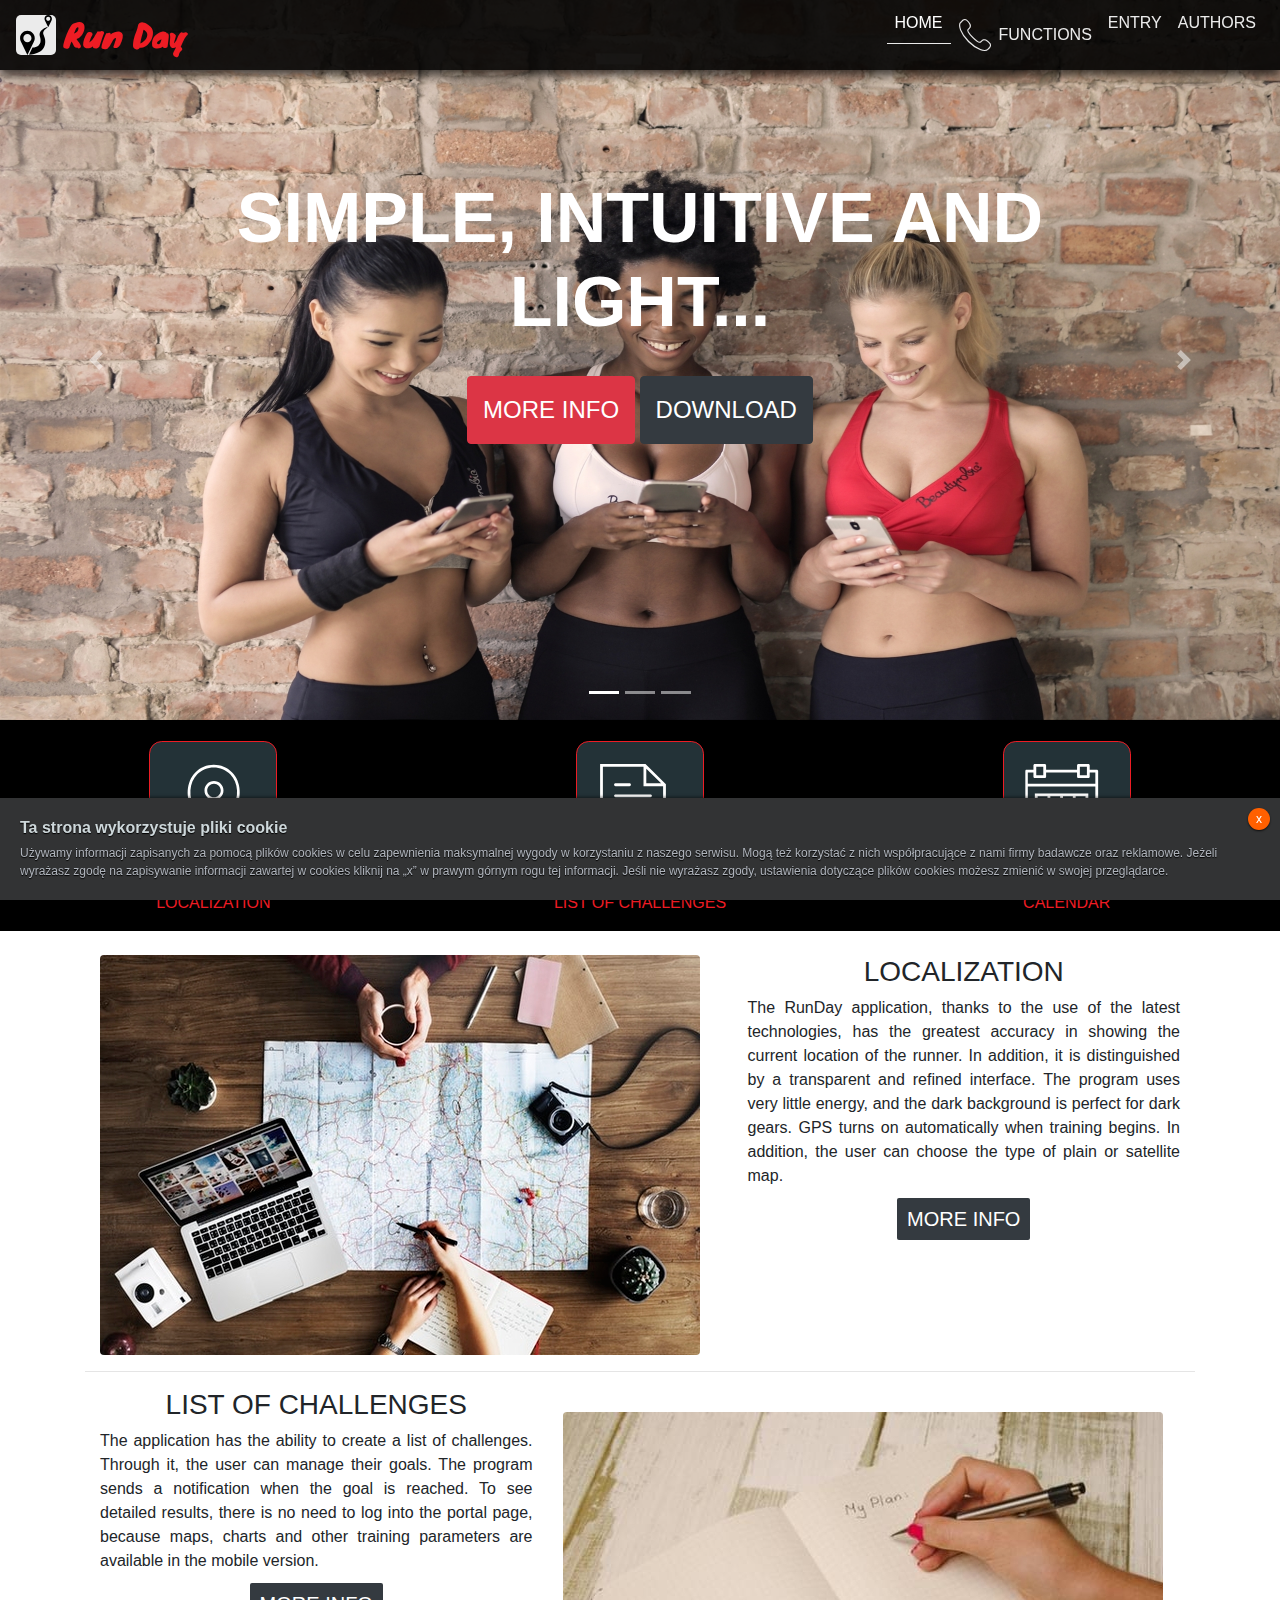
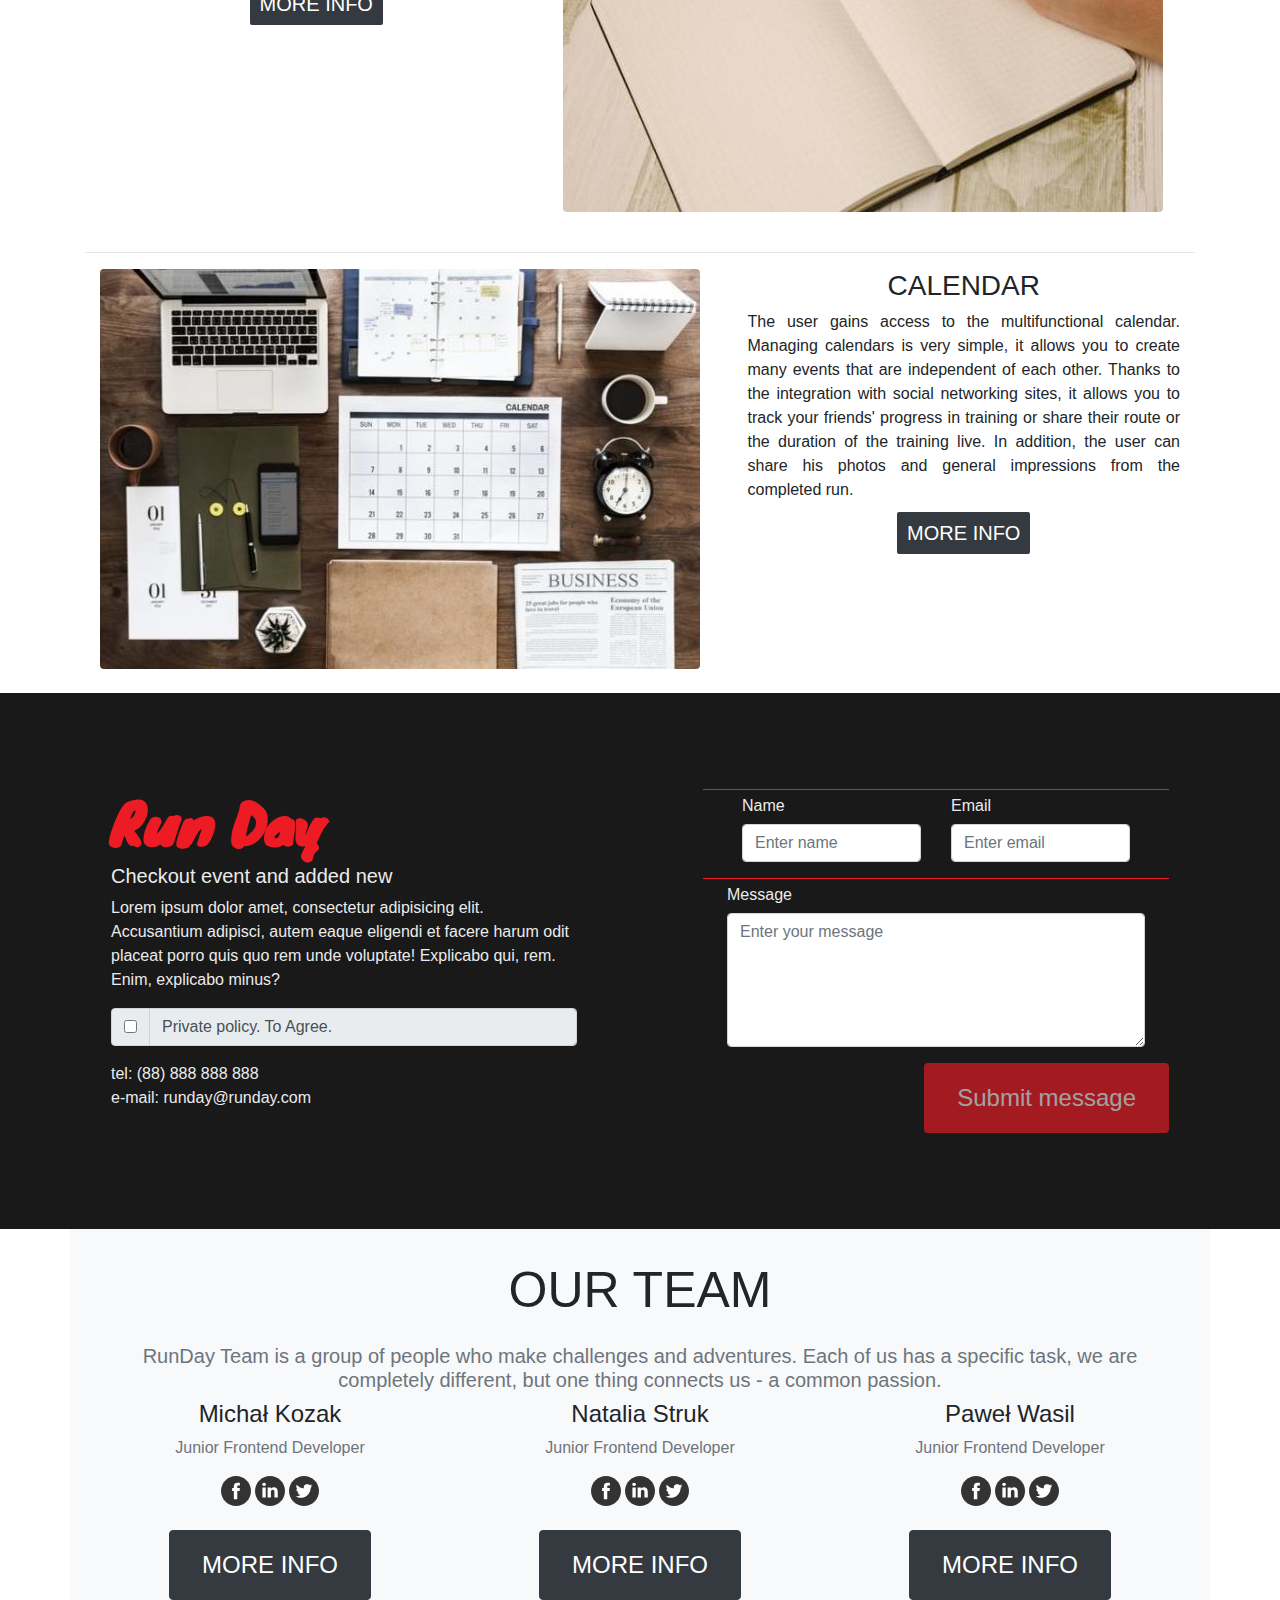
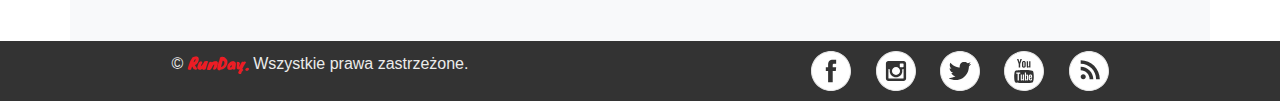
==== index.html @ 602203f5 "fix features link" ====
<!DOCTYPE html>
<html lang="en">
<head>
    <meta charset="UTF-8">
    <title>RUN RUN RUN</title>
    <meta name="description" content="about running">
    <meta name="keywords" content="running run runner">
    <meta name="viewport" content="width=device-width, initial-scale=1.0">
    <!-- STYLE -->
    <link rel="stylesheet" href="style/bootstrap/bootstrap.min.css">
    <link rel="stylesheet" type="text/css" href="style/main.css">
    <link rel="stylesheet" type="text/css" href="style/features-info.css">
    <link rel="stylesheet" type="text/css" href="style/hero_section.css">
    <link rel="stylesheet" type="text/css" href="style/authors.css">
    <link rel="stylesheet" type="text/css" href="style/navigation_top.css">
    <link rel="stylesheet" type="text/css" href="style/footer.css">
    <link rel="stylesheet" type="text/css" href="style/form_main.css">
    <link rel="stylesheet" type="text/css" href="style/product.css">
    <link rel="stylesheet" type="text/css" href="img/nav_ico/flaticon.css">
    <link rel="stylesheet" type="text/css" href="style/cookieStyle.css"/>
</head>
<body data-spy="scroll" data-target="#top-nav" data-offset="100">

<!--top navigation start - sticky navbar -->
<nav id="top-nav" class="navbar navbar-expand-lg fixed-top dark_them">
    <a class="navbar-brand dark_them_fon d-flex align-items-center home" href="#">
        <img class="logo-main" src="img/mountain-running-silhouette.svg">
        <span class="nav-h1 pl-2">Run Day</span>
    </a>
    <button class="navbar-toggler" type="button" data-toggle="collapse" data-target="#navbarNavDropdown"
            aria-controls="navbarNavDropdown" aria-expanded="false" aria-label="Toggle navigation">
        <span class="flaticon-artificial-intelligence nav-link"></span>
    </button>
    <div class="collapse navbar-collapse" id="navbarNavDropdown">
        <ul class="navbar-nav ml-auto nav-pills">
            <li class="nav-item">
                <a class="nav-link d-flex align-items-center home" href="#hero">
                    <i class="flaticon-construction"></i>
                    <span class="nav-link-home">HOME</span>
                </a>
            </li>
            <li class="nav-item">
                <a class="nav-link d-flex align-items-center functions" href="#features">
                    <i class="flaticon-technology"></i>
                    <span class="nav-link-name">FUNCTIONS</span></a>
            </li>
            <li class="nav-item">
                <a class="nav-link d-flex align-items-center nav-entry" href="#form-entry">
                    <i class="flaticon-mail"></i>
                    <span class="nav-link-entry">ENTRY</span></a>
            </li>
            <li class="nav-item">
                <a class="nav-link d-flex align-items-center authors" href="#authors">
                    <i class="flaticon-users"></i>
                    <span class="nav-link-authors">AUTHORS</span></a>
            </li>
        </ul>
    </div>

    <a class="go_top" href="#go-top" style="display: none;">Go top!</a>

</nav>


<!--top nvigation end -->

<div class="container-fluid">

    <main>


        <section id="hero">

            <div id="carouselExampleIndicators" class="carousel slide" data-ride="carousel">

                <ol class="carousel-indicators">
                    <li data-target="#carouselExampleIndicators" data-slide-to="0" class="active"></li>
                    <li data-target="#carouselExampleIndicators" data-slide-to="1"></li>
                    <li data-target="#carouselExampleIndicators" data-slide-to="2"></li>
                </ol>
                <div class="carousel-inner">

                    <div class="carousel-item active">

                        <img class="d-block w-100 hero" src="img/hero/active-activity-aerobic-905336__2_.jpg"
                             alt="First slide">

                        <div class="carousel-caption d-none d-md-block">
                            <h2 class="text-uppercase text-runday">Simple, intuitive and light...</h2>
                            <br>
                            <button type="button" class="btn btn-danger btn-runday-car">MORE INFO</button>
                            <button type="button" class="btn btn-dark btn-runday-car">DOWNLOAD</button>

                        </div>
                    </div>
                    <div class="carousel-item">
                        <img class="d-block w-100 hero" src="img/hero/woman_run.jpg" alt="First slide">
                        <div class="carousel-caption d-none d-md-block">
                            <h2 class="text-uppercase text-runday">Download applications...</h2>
                            <br>
                            <button type="button" class="btn btn-danger btn-runday-car">MORE INFO</button>
                            <button type="button" class="btn btn-dark btn-runday-car">DOWNLOAD</button>

                        </div>
                    </div>
                    <div class="carousel-item">
                        <img class="d-block w-100 hero" src="img/hero/running-runner-long-distance-fitness-40751.jpg"
                             alt="First slide">
                        <div class="carousel-caption d-none d-md-block">
                            <h2 class="text-uppercase text-runday">Start playing...</h2>
                            <br>
                            <button type="button" class="btn btn-danger btn-runday-car">MORE INFO</button>
                            <button type="button" class="btn btn-dark btn-runday-car">DOWNLOAD</button>

                        </div>
                    </div>
                </div>
                <a class="carousel-control-prev" href="#carouselExampleIndicators" role="button" data-slide="prev">
                    <span class="carousel-control-prev-icon" aria-hidden="true"></span>
                    <span class="sr-only">Previous</span>
                </a>
                <a class="carousel-control-next" href="#carouselExampleIndicators" role="button" data-slide="next">
                    <span class="carousel-control-next-icon" aria-hidden="true"></span>
                    <span class="sr-only">Next</span>
                </a>
            </div>
        </section>
        <!--header end-->
        <!--features and icons -->
        <div id="features-background">
            <section id="features">
                <div class="features-flex-container">
                    <a class="feature-link" href="#feature1">
                        <figure class="feature-figure">
                            <img src="./img/functions_iko/nav-icon.svg" alt="lokalizacja" class="feature-icon">
                            <figcaption class="icon-caption">Localization</figcaption>
                        </figure>
                    </a>
                    <a class="feature-link" href="#feature2">
                        <figure class="feature-figure">
                            <img src="./img/functions_iko/tick.svg" alt="wyzwania" class="feature-icon">
                            <figcaption class="icon-caption">List of challenges</figcaption>
                        </figure>
                    </a>
                    <a class="feature-link" href="#feature3">
                        <figure class="feature-figure">
                            <img src="./img/functions_iko/calendar.svg" alt="kalendarz" class="feature-icon">
                            <figcaption class="icon-caption">Calendar</figcaption>
                        </figure>
                    </a>
                </div>
            </section>
            <!--features end-->
            <!--first section start - product function -->
            <br>
            <div class="container">

                <!-- Project One -->

                <div id=id="feature1" class="row">
                    <div class="col-md-7">
                        <a href="#">
                            <img class="img-fluid rounded mb-3 mb-md-0" src="img/hero/pexels-photo-297755.jpg" alt="">
                        </a>
                    </div>
                    <div class="col-md-5 center-runday">
                        <h3>LOCALIZATION</h3>
                        <p class="text-justify">The RunDay application, thanks to the use of the latest technologies,
                            has the greatest accuracy in showing the current location of the runner. In addition, it is
                            distinguished by a transparent and refined interface. The program uses very little energy,
                            and the dark background is perfect for dark gears. GPS turns on automatically when training
                            begins. In addition, the user can choose the type of plain or satellite map.</p>
                        <a class="btn-dark btn-runday" href="#">MORE INFO</a>
                    </div>
                </div>

                <hr>

                <!-- Project Two -->

                    <div id="feature2" class="row reversed-responsive">
                        <div class="col-md-5 center-runday">
                            <h3>LIST OF CHALLENGES</h3>
                            <p class="text-justify">The application has the ability to create a list of challenges.
                                Through it, the user can manage their goals. The program sends a notification when the
                                goal is reached. To see detailed results, there is no need to log into the portal page,
                                because maps, charts and other training parameters are available in the mobile
                                version.</p>
                            <a class="btn-runday btn-dark" href="#">MORE INFO</a>
                        </div>
                        <br>
                        <div class="col-md-7">
                            <br>
                            <a href="#">
                                <img class="img-fluid rounded mb-3 mb-md-0" src="img/hero/pexels-photo-58457_new.jpg"
                                     alt="">
                            </a>
                            <br>
                        </div>
                        <br>
                    </div>
                    <br>
                    <hr>

                    <!-- Project Three -->
                    <div class="row" id="feature3">
                        <div class="col-md-7">
                            <a href="#">
                                <img class="img-fluid rounded mb-3 mb-md-0" src="img/hero/pexels-photo-908298_new.jpg"
                                     alt="">
                            </a>
                        </div>
                        <div class="col-md-5 center-runday">
                            <h3>CALENDAR</h3>
                            <p class="text-justify">The user gains access to the multifunctional calendar. Managing
                                calendars is very simple, it allows you to create many events that are independent of
                                each other. Thanks to the integration with social networking sites, it allows you to
                                track your friends' progress in training or share their route or the duration of the
                                training live. In addition, the user can share his photos and general impressions from
                                the completed run.</p>
                            <a class="btn-runday btn-dark" href="#">MORE INFO</a>
                        </div>
                    </div>

            </div>
            <br>

        </div>
        <!-- first section end-->
        <!-- post email info -->
        <section id="form-entry">
            <div class="row dark_them p-5">
                <div class="col-sm-12 col-lg-6">
                    <div class=" m-4 p-4">
                        <h4 class="h2 dark_them_fon">Run Day</h4>
                        <h5 class="4">Checkout event and added new</h5>
                        <p>Lorem ipsum dolor amet, consectetur adipisicing elit. Accusantium adipisci, autem eaque
                            eligendi
                            et facere harum odit placeat porro quis quo rem unde voluptate! Explicabo qui, rem. Enim,
                            explicabo minus?</p>
                        <div class="input-group mb-3">
                            <div class="input-group-prepend">
                                <div class="input-group-text">
                                    <input id="acepted-policy" type="checkbox"
                                           aria-label="Checkbox for following text input">
                                </div>
                            </div>
                            <input class="form-control" disabled value="Private policy. To Agree.">
                        </div>
                        <span class="d-flex align-items-center">
                        <i class="flaticon-phone-call"></i>
                        <p class="form-contact">tel: (88) 888 888 888</p>
                    </span>

                        <span class="d-flex align-items-center">
                        <i class="flaticon-mail"></i>
                        <p class="form-contact">e-mail: runday@runday.com</p>
                    </span>
                    </div>

                </div>

                <div class="col-sm-12 col-lg-6">
                    <form action="https://emaillabs-sender.herokuapp.com/" method="POST">
                        <div class="m-4 p-4">
                            <div class="row px-4 dark_them_b_top">
                                <div class="form-group col-sm-6">
                                    <label for="name" class="h6">Name</label>
                                    <input type="text" class="form-control" id="name" placeholder="Enter name" required>
                                </div>
                                <div class="form-group col-sm-6">
                                    <label for="email" class="h6">Email</label>
                                    <input type="email" class="form-control" id="email" name="emails[]"
                                           placeholder="Enter email" required>
                                </div>
                            </div>
                            <input type="hidden" name="subject" value="Tytuł">

                            <div class="row dark_them_b_top">
                                <div class="col-12 form-group px-4">
                                    <label for="message" class="h6 ">Message</label>
                                    <textarea id="message" class="form-control" rows="5" cols="30" maxlength="100"
                                              name="message"
                                              placeholder="Enter your message"
                                              required></textarea>
                                </div>
                            </div>
                            <input type="hidden" name="from" value="riddik27@o2.pl">
                            <input type="hidden" name="fromName" value="RunDay">
                            <input type="hidden" name="redirect"
                                   value="http://runday.jfddl4.is-academy.pl/email_go.html">
                            <div class="text-right">
                                <input type="submit" id="form-submit" class="btn dark_them_btn" disabled
                                       value="Submit message">
                            </div>
                        </div>
                    </form>
                </div>
            </div>


        </section>
        <!-- authors - team information -->
        <section id="authors" class="container bg-light">
            <div class="row">
                <div class="col-lg-12 text-center">
                    <br>
                    <p class="section-heading text-uppercase team_h" style="font-size: 50px;">Our Team</p>
                    <h5 class="section-subheading text-muted">RunDay Team is a group of people who make challenges and
                        adventures. Each of us has a specific task, we are completely different, but one thing connects
                        us -
                        a common passion.</h5>
                </div>
            </div>
            <div class="row">
                <div class="col-sm-4">
                    <div class="team-member">
                        <img class="mx-auto rounded-circle" src="img/team/9.jpg" alt="" style="display: none;">
                        <h4>Michał Kozak</h4>
                        <p class="mx-auto text-muted">Junior Frontend Developer</p>
                        <img class="team_img" src="img/team/fb.svg">
                        <img class="team_img" src="img/team/twitt.svg">
                        <img class="team_img" src="img/team/in.svg">
                        <br>
                        <br>
                        <p>
                            <a class="btn btn-dark" data-toggle="collapse" href="#multiCollapseExample1" role="button"
                               aria-expanded="false" aria-controls="multiCollapseExample1">MORE INFO</a>
                        </p>
                        <div class="row">
                            <div class="col">
                                <div class="collapse multi-collapse" id="multiCollapseExample1">
                                    <div class="card card-body">
                                        I am a graduate of Maria-Curie Skłodowska University. I have graduated in
                                        Management
                                        (specialization: information systems in administration and business).
                                    </div>
                                </div>
                            </div>
                        </div>
                    </div>
                </div>
                <div class="col-sm-4">
                    <div class="team-member">
                        <img class="mx-auto rounded-circle" src="img/team/10.jpg" alt="" style="display: none;">
                        <h4>Natalia Struk</h4>
                        <p class="text-muted">Junior Frontend Developer</p>
                        <img class="team_img" src="img/team/fb.svg">
                        <img class="team_img" src="img/team/twitt.svg">
                        <img class="team_img" src="img/team/in.svg">
                        <br>
                        <br>
                        <p>
                            <a class="btn btn-dark" data-toggle="collapse" href="#multiCollapseExample2" role="button"
                               aria-expanded="false" aria-controls="multiCollapseExample2">MORE INFO</a>
                        </p>
                        <div class="row">
                            <div class="col">
                                <div class="collapse multi-collapse" id="multiCollapseExample2">
                                    <div class="card card-body">
                                        Lorem ipsum dolor sit amet, consectetur adipiscing elit, sed do eiusmod tempor
                                        incididunt ut labore et dolore magna aliqua. Ut enim ad minim veniam, quis
                                        nostrud
                                        exercitation ullamco laboris nisi ut aliquip ex ea commodo consequat.
                                    </div>
                                </div>
                            </div>
                        </div>
                    </div>
                </div>

                <div class="col-sm-4">
                    <div class="team-member">
                        <img class="mx-auto rounded-circle" src="img/team/11.jpg" alt="" style="display: none;">
                        <h4>Paweł Wasil</h4>
                        <p class="text-muted">Junior Frontend Developer</p>
                        <img class="team_img" src="img/team/fb.svg">
                        <img class="team_img" src="img/team/twitt.svg">
                        <img class="team_img" src="img/team/in.svg">
                        <br>
                        <br>
                        <p>
                            <a class="btn btn-dark" data-toggle="collapse" href="#multiCollapseExample3" role="button"
                               aria-expanded="false" aria-controls="multiCollapseExample3">MORE INFO</a>
                        </p>
                        <div class="row">
                            <div class="col">
                                <div class="collapse multi-collapse" id="multiCollapseExample3">
                                    <div class="card card-body">
                                        Lorem ipsum dolor sit amet, consectetur adipiscing elit, sed do eiusmod tempor
                                        incididunt ut labore et dolore magna aliqua. Ut enim ad minim veniam, quis
                                        nostrud
                                        exercitation ullamco laboris nisi ut aliquip ex ea commodo consequat.
                                    </div>
                                </div>
                            </div>
                        </div>
                    </div>
                    <br>
                </div>
            </div>
        </section>
        <!-- authors - end -->
    </main>

    <!-- FOOTER START -->
    <div class="row d-flex align-items-center" id="footer">
        <div class="col-6 text-center">
            <p>&copy; <span class="dark_them_fon">RunDay.</span> Wszystkie prawa zastrzeżone.</p>
        </div>
        <div class="col-6 text-center" id="social_media">
            <img src="img/social_media/if_facebook_online_social_media_734399.svg">
            <img src="img/social_media/if_instagram_online_social_media_734394.svg">
            <img src="img/social_media/if_online_social_media_twitter_734377.svg">
            <img src="img/social_media/if_youtube_online_social_media_734361.svg">
            <img src="img/social_media/if_rss_online_social_media_734370.svg">
        </div>
    </div>
    <!-- FOOTER END -->

</div>

<!-- Optional JavaScript -->
<!-- jQuery first, then Popper.js, then Bootstrap JS -->

<script src="./js/jQuery/jquery-3.3.1.min.js"></script>
<script src="./js/bootstrap/bootstrap.bundle.js"></script>
<script src="./js/nav_scrool.js"></script>
<script src="./js/private_policy.js"></script>
<script src="./js/in-view.min.js"></script>
<script src="./js/animatedPhoto.js"></script>
<script src="./js/script.js"></script>
<script src="./js/cookieinfo.js"></script>
<script src="./js/cookieinfo-afterclick.js"></script>
</body>
</html>
---- style/main.css ----
/*COLOR PALETE:
#ed1c24
#da0f16
#ebebeb - background
656565
 */
/*Fonts area*/
@import url('https://fonts.googleapis.com/css?family=Montserrat');
@import url('https://fonts.googleapis.com/css?family=Dancing+Script|Montserrat');
@import url('https://fonts.googleapis.com/css?family=Knewave');
@import url('https://fonts.googleapis.com/css?family=Montserrat|Open+Sans');

/*  font-family: 'Montserrat', sans-serif;
    font-family: 'Open Sans', sans-serif;
    font-family: 'Dancing Script', cursive;*/

/*end fonts area*/

body {
    margin: 0;
    padding: 0;
    box-sizing: border-box;
}


#container {
    width: 100%;
    z-index: -1;
    font-family: 'Open Sans', sans-serif;
}


.row {
    margin-left: 0;
    margin-right: 0;
}
---- style/features-info.css ----
.features-flex-container {
    display: flex;
    background-color: rgba(0, 0, 0, 1);
    justify-content: space-around;
}

.feature-icon {

    max-width: 100%;
    width: 30%;
    height: auto;
    margin: 5% auto;
    padding: 5%;
    display: block;
    color: white;
    border: solid 1px #ed1c24;
    border-radius: 10%;
    background: #233237;
    transition: width 500ms;
}

.feature-icon:hover {
    width: 40%;
    border: solid 1px white;
    border-radius: 10%;
}

.feature-figure {
    align-items: center;
    color: #ed1c24;
    font-weight: normal;
    text-transform: uppercase;
}

.feature-figure:hover {
    color: #ffffff;
}

.icon-caption {
    text-align: center;
    font-size: 1rem;
}

.feature-link:hover {
    text-decoration: none;
}

@media screen and (max-width: 500px) {
    .features-flex-container {
        flex-direction: column;
    }

}
@media screen and (max-width: 767px){
    .reversed-responsive{
        flex-direction: column-reverse;
    }
}

.container-reversed{
    display:flex
}
---- style/hero_section.css ----
h1 {
    display: none;
}

.h2-hero {
    font-size: 7vw;
    color: #000;
    font-family: 'Bangers', cursive;
    text-align: center;
    margin-bottom: 1em;
    transition: transform 2s;
}

.h2-hero:hover {
    transform: skewY(-20deg);
}

#hero > p > a {
    display: block;
    background: rgba(237, 28, 36, 0.9);
    color: #ebebeb;
    border-radius: 5%;
    font-size: 1vw;
    padding: 1vw;
    text-decoration: none;
    font-weight: bold;
    transition: padding 1s, box-shadow 2s;
}

#hero > p > a:hover {
    box-shadow: 0 0 0.7em 0.1em #ed1c24;
    padding: 1.5vw;
}

.p-hero {
    color: #ed1c24;
}

.h5-hero {
    font-size: 2vw;
}

.btn-runday{
    width: 200px;
    height: 50px;
    font-size: 20px;
    padding: 10px;
    border-radius: 2px;
}

.center-runday{
    text-align: center;
}

.text-runday{
    font-size: 70px;
}

.btn-runday-car{
    padding: 15px;
}
---- style/authors.css ----
.team-member{
    text-align: center;
}

.team_img{
    width: 30px;
    height: 30px;
}
---- style/navigation_top.css ----
/*  NAVBAR  */
#top-nav {
    box-shadow: 0 0.4em 0.6em 0 rgba(0,0,0,0.70);
}
.navbar{
    height: 70px;
}
.logo-main{
    max-width: 2em;
    max-height: 2em;
    border-radius: 5px;
    background: #ebebeb;

}

.nav-link {
    color: #ebebeb;
}
.container-fluid{
    padding: 0;
}
.navbar-brand:hover, .nav-link:hover {
    color: #ed1c24;
}

.nav-h1 {
    font-size: 2rem;
}

.nav-link.active {
    background: none !important;
    border-bottom: #ebebeb 1px solid;
    border-radius: 0;
}

.go_top {
    position: absolute;
    margin-top: 90vh;
    margin-left: 90vw;
    color: red;
}


.go_top:hover {
    -webkit-animation: bounce 2s infinite;
    -o-animation: bounce 2s infinite;
    animation: bounce 2s infinite;
}

@-webkit-keyframes bounce {
    from,
    20%,
    53%,
    80%,
    to {
        -webkit-animation-timing-function: cubic-bezier(0.215, 0.61, 0.355, 1);
        animation-timing-function: cubic-bezier(0.215, 0.61, 0.355, 1);
        -webkit-transform: translate3d(0, 0, 0);
        transform: translate3d(0, 0, 0);
    }

    40%,
    43% {
        -webkit-animation-timing-function: cubic-bezier(0.755, 0.05, 0.855, 0.06);
        animation-timing-function: cubic-bezier(0.755, 0.05, 0.855, 0.06);
        -webkit-transform: translate3d(0, -30px, 0);
        transform: translate3d(0, -30px, 0);
    }

    70% {
        -webkit-animation-timing-function: cubic-bezier(0.755, 0.05, 0.855, 0.06);
        animation-timing-function: cubic-bezier(0.755, 0.05, 0.855, 0.06);
        -webkit-transform: translate3d(0, -15px, 0);
        transform: translate3d(0, -15px, 0);
    }

    90% {
        -webkit-transform: translate3d(0, -4px, 0);
        transform: translate3d(0, -4px, 0);
    }
}

nav.navbar.shrink {
    height: 40px;
}


nav.navbar.shrink .nav-link.active {
    border-bottom: none;
    padding-top: 2px;

}
---- style/footer.css ----
#social_media > img {
    width: 60px;
    height: 60px;
    padding: 10px;

}

#footer {
    display: flex;
    justify-content: space-around;
    align-items: center;
    background: rgba(0, 0, 0, 0.8);
    color: #ebebeb;
}
---- style/form_main.css ----
#form-entry {
    background: url('../img/woman_run.jpg') center no-repeat fixed;
    /*<a href="http://www.freepik.com">Designed by senivpetro / Freepik</a>*/
    background-size: cover;
}

.dark_them {

    background: rgba(0, 0, 0, 0.9);
    color: #ebebeb;
}

.dark_them_btn {
    background: #ed1c24;
    color: #ebebeb;

}

.dark_them_fon {
    color: #ed1c24;
    font-family: 'Knewave', cursive;
}

.dark_them_b_top {
    border-top: 1px #ed1c24 solid;
    padding-top: 0.3em;
}

.ico_siz_6 {
    max-width: 6em;
    border-radius: 0.5em;
    background: rgba(235, 235, 235, 0.5);
    padding: 0.4em;

}

dar_theme_foc:focus {
    color: #0000;
    background-color: #fff;
    border-color: #ed1c24;
    outline: 0;
    box-shadow: 0 0 0 0.2rem rgba(255, 0, 0, 0.25);
}

.form-contact {
    margin: auto 0 auto 0;

}
---- style/product.css ----
#functions {
    position: relative;
    max-height: 50vh;
    width: 100%;
    background: #984B43;
    box-shadow: 0 0.01em 0 0.1em rgba(0,0,0,0.5);
}

.functions_container {
    display: flex;
    justify-content: space-around;
    align-items: center;
    flex-direction: row;
    position: relative;


}

.functions_option {
    width: 20%;
    position: relative;
    top: 1em;

}

.function_item {

    margin: auto;
}

.function_name {
    font-weight: bold;
    text-align: center;
    font-size: 1.5em;
    margin-bottom: 2em;
}
---- img/nav_ico/flaticon.css ----
/*
  	Flaticon icon font: Flaticon
  	Creation date: 16/04/2018 16:27
  	*/

@font-face {
  font-family: "Flaticon";
  src: url("./Flaticon.eot");
  src: url("./Flaticon.eot?#iefix") format("embedded-opentype"),
       url("./Flaticon.woff") format("woff"),
       url("./Flaticon.ttf") format("truetype"),
       url("./Flaticon.svg#Flaticon") format("svg");
  font-weight: normal;
  font-style: normal;
}

@media screen and (-webkit-min-device-pixel-ratio:0) {
  @font-face {
    font-family: "Flaticon";
    src: url("./Flaticon.svg#Flaticon") format("svg");
  }
}

[class^="flaticon-"]:before, [class*=" flaticon-"]:before,
[class^="flaticon-"]:after, [class*=" flaticon-"]:after {   
  font-family: Flaticon;
        font-size: 2rem;
font-style: normal;
margin-right: 0.5rem;
}

.flaticon-arrows:before { content: "\f100"; }
.flaticon-interface-2:before { content: "\f101"; }
.flaticon-target:before { content: "\f102"; }
.flaticon-profile:before { content: "\f103"; }
.flaticon-internet:before { content: "\f104"; }
.flaticon-technology:before { content: "\f105"; }
.flaticon-multimedia:before { content: "\f106"; }
.flaticon-interface:before { content: "\f107"; }
.flaticon-interface-1:before { content: "\f108"; }
.flaticon-signs:before { content: "\f109"; }
---- style/cookieStyle.css ----
#cookieinfo * {
    margin: 0px;
    padding: 0px;
}

#cookieinfo {
    position: fixed;
    font-size: 12px;
    font-family: Arial, Verdana, sans-serif;
    left: 0px;
    bottom: 0px;
    right: 0px;
    background-color: #323334; 
    padding: 20px;
    box-shadow: 0px -1px 3px rgba(0, 0, 0, 0.5);
    z-index: 1000;
}

#cookieinfo h6 {
    font-size: 16px;
    font-weight: bold;
    color: #cdd7da;
    text-shadow: 0px 1px 1px rgba(0, 0, 0, 1);
    margin-bottom: 7px;
}

#cookieinfo p {
    font-size: 12px;
    color: #afb4bc;
    line-height: 1.5em;
    text-shadow: 0px 1px 1px rgba(0, 0, 0, 1);
}

#cookieinfo a {
    display: block;
    position: absolute;
    right: 10px;
    top: 10px;
    width: 22px;
    height: 22px;
    border-radius: 11px;
    line-height: 22px;
    font-size: 12px;
    color: #ffffff;
    text-align: center;
    text-decoration: none;
    background-color: #ff6000;
    box-shadow: 0px 1px 2px rgba(0, 0, 0, 0.75);
}

#cookieinfo a:hover {
    background-color: #ff7925; 
}
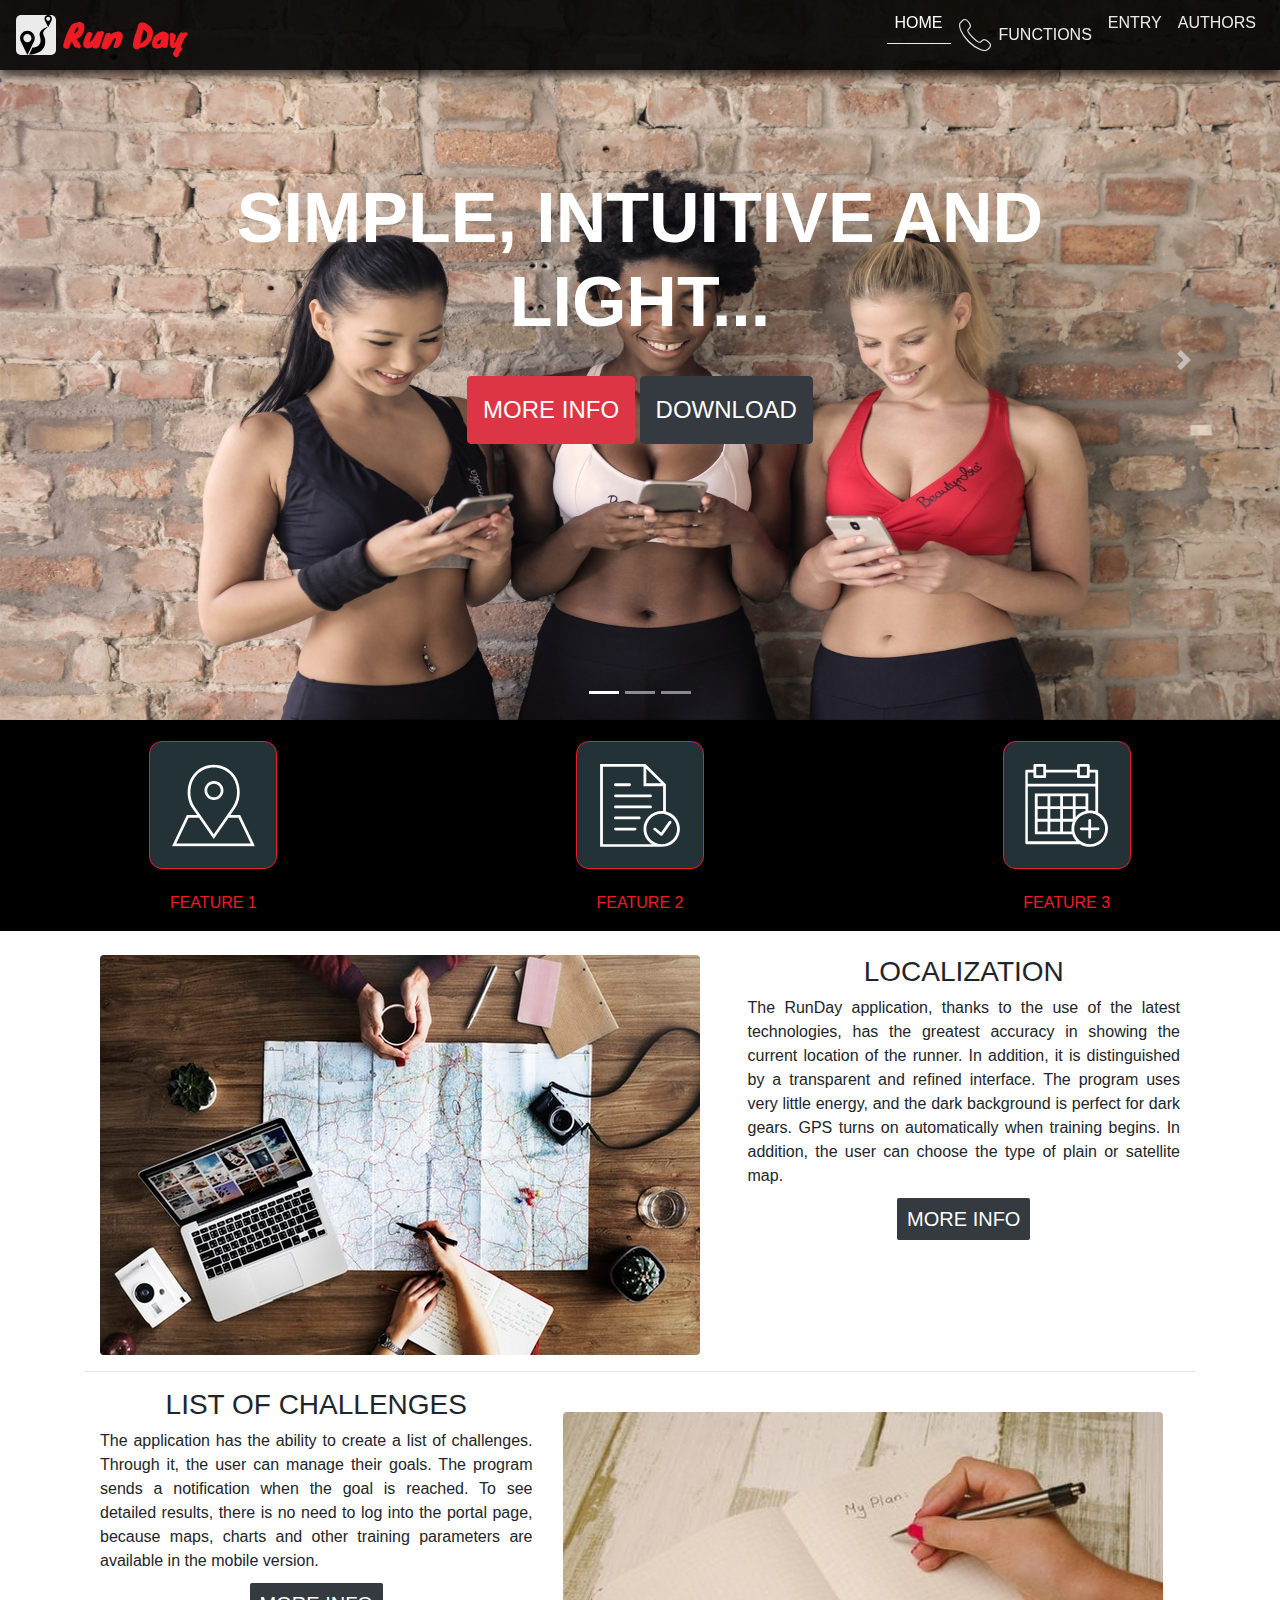
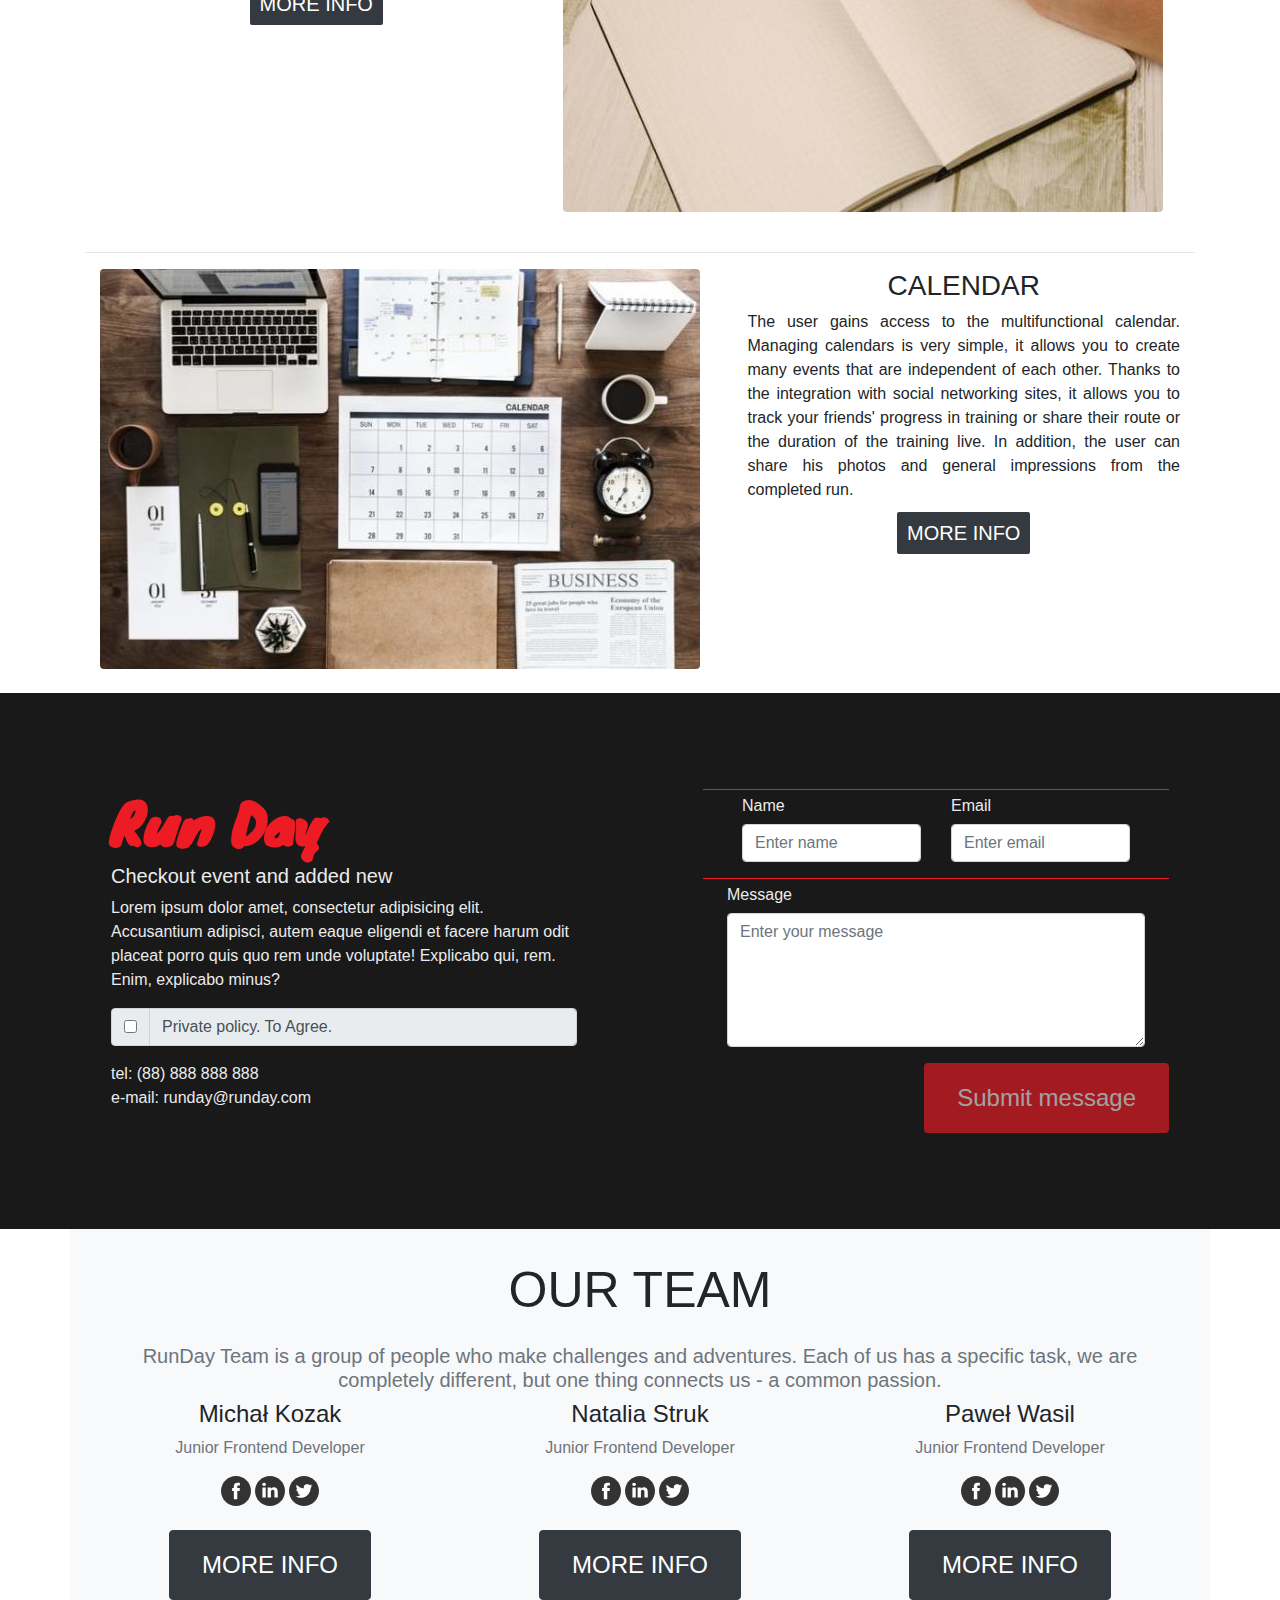
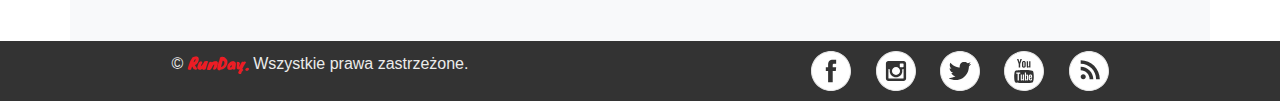
==== commit 82419344: "Merge remote-tracking branch 'origin/feature/kozak-play' into features/24-game-player" ====
--- a/index.html
+++ b/index.html
@@ -17,7 +17,7 @@
     <link rel="stylesheet" type="text/css" href="style/form_main.css">
     <link rel="stylesheet" type="text/css" href="style/product.css">
     <link rel="stylesheet" type="text/css" href="img/nav_ico/flaticon.css">
-    <link rel="stylesheet" type="text/css" href="style/cookieStyle.css"/>
+    <link rel="stylesheet" type="text/css" href="style/cookieStyle.css" />
 </head>
 <body data-spy="scroll" data-target="#top-nav" data-offset="100">
 
@@ -57,7 +57,7 @@
         </ul>
     </div>
 
-    <a class="go_top" href="#go-top" style="display: none;">Go top!</a>
+        <a class="go_top" href="#go-top" style="display: none;">Go top!</a>
 
 </nav>
 
@@ -67,6 +67,8 @@
 <div class="container-fluid">
 
     <main>
+<span id="go_top"></span>
+
 
 
         <section id="hero">
@@ -82,8 +84,7 @@
 
                     <div class="carousel-item active">
 
-                        <img class="d-block w-100 hero" src="img/hero/active-activity-aerobic-905336__2_.jpg"
-                             alt="First slide">
+                        <img class="d-block w-100 hero" src="img/hero/active-activity-aerobic-905336__2_.jpg" alt="First slide">
 
                         <div class="carousel-caption d-none d-md-block">
                             <h2 class="text-uppercase text-runday">Simple, intuitive and light...</h2>
@@ -104,8 +105,7 @@
                         </div>
                     </div>
                     <div class="carousel-item">
-                        <img class="d-block w-100 hero" src="img/hero/running-runner-long-distance-fitness-40751.jpg"
-                             alt="First slide">
+                        <img class="d-block w-100 hero" src="img/hero/running-runner-long-distance-fitness-40751.jpg" alt="First slide">
                         <div class="carousel-caption d-none d-md-block">
                             <h2 class="text-uppercase text-runday">Start playing...</h2>
                             <br>
@@ -127,102 +127,84 @@
         </section>
         <!--header end-->
         <!--features and icons -->
-        <div id="features-background">
-            <section id="features">
-                <div class="features-flex-container">
-                    <a class="feature-link" href="#feature1">
-                        <figure class="feature-figure">
-                            <img src="./img/functions_iko/nav-icon.svg" alt="lokalizacja" class="feature-icon">
-                            <figcaption class="icon-caption">Localization</figcaption>
-                        </figure>
+        <section id="features">
+            <div class="features-flex-container">
+                <a href="#feature1">
+                    <figure class="feature-figure">
+                        <img src="./img/functions_iko/nav-icon.svg" alt="ikona flagi" class="feature-icon">
+                        <figcaption class="icon-caption">Feature 1</figcaption>
+                    </figure>
+                </a>
+                <a href="#feature2">
+                    <figure class="feature-figure">
+                        <img src="./img/functions_iko/tick.svg" alt="ikona flagi" class="feature-icon">
+                        <figcaption class="icon-caption">Feature 2</figcaption>
+                    </figure>
+                </a>
+                <a href="#feature3">
+                    <figure class="feature-figure">
+                        <img src="./img/functions_iko/calendar.svg" alt="ikona flagi" class="feature-icon">
+                        <figcaption class="icon-caption">Feature 3</figcaption>
+                    </figure>
+                </a>
+            </div>
+        </section>
+        <!--features end-->
+        <!--first section start - product function -->
+        <br>
+        <div class="container">
+
+            <!-- Project One -->
+
+            <div class="row">
+                <div class="col-md-7">
+                    <a href="#">
+                        <img class="img-fluid rounded mb-3 mb-md-0" src="img/hero/pexels-photo-297755.jpg" alt="">
                     </a>
-                    <a class="feature-link" href="#feature2">
-                        <figure class="feature-figure">
-                            <img src="./img/functions_iko/tick.svg" alt="wyzwania" class="feature-icon">
-                            <figcaption class="icon-caption">List of challenges</figcaption>
-                        </figure>
+                </div>
+                <div class="col-md-5 center-runday">
+                    <h3>LOCALIZATION</h3>
+                    <p class="text-justify">The RunDay application, thanks to the use of the latest technologies, has the greatest accuracy in showing the current location of the runner. In addition, it is distinguished by a transparent and refined interface. The program uses very little energy, and the dark background is perfect for dark gears. GPS turns on automatically when training begins. In addition, the user can choose the type of plain or satellite map.</p>
+                    <a class="btn-dark btn-runday" href="#">MORE INFO</a>
+                </div>
+            </div>
+
+            <hr>
+
+            <!-- Project Two -->
+            <div class="row">
+                <div class="col-md-5 center-runday">
+                    <h3>LIST OF CHALLENGES</h3>
+                    <p class="text-justify">The application has the ability to create a list of challenges. Through it, the user can manage their goals. The program sends a notification when the goal is reached. To see detailed results, there is no need to log into the portal page, because maps, charts and other training parameters are available in the mobile version.</p>
+                    <a class="btn-runday btn-dark" href="#">MORE INFO</a>
+                </div>
+                <br>
+                <div class="col-md-7">
+                <br>
+                    <a href="#">
+                        <img class="img-fluid rounded mb-3 mb-md-0" src="img/hero/pexels-photo-58457_new.jpg" alt="">
                     </a>
-                    <a class="feature-link" href="#feature3">
-                        <figure class="feature-figure">
-                            <img src="./img/functions_iko/calendar.svg" alt="kalendarz" class="feature-icon">
-                            <figcaption class="icon-caption">Calendar</figcaption>
-                        </figure>
+                    <br>
+                </div>
+                <br>
+            </div>
+            <br>
+            <hr>
+
+            <!-- Project Three -->
+            <div class="row">
+                <div class="col-md-7">
+                    <a href="#">
+                        <img class="img-fluid rounded mb-3 mb-md-0" src="img/hero/pexels-photo-908298_new.jpg" alt="">
                     </a>
                 </div>
-            </section>
-            <!--features end-->
-            <!--first section start - product function -->
-            <br>
-            <div class="container">
-
-                <!-- Project One -->
-
-                <div id=id="feature1" class="row">
-                    <div class="col-md-7">
-                        <a href="#">
-                            <img class="img-fluid rounded mb-3 mb-md-0" src="img/hero/pexels-photo-297755.jpg" alt="">
-                        </a>
-                    </div>
-                    <div class="col-md-5 center-runday">
-                        <h3>LOCALIZATION</h3>
-                        <p class="text-justify">The RunDay application, thanks to the use of the latest technologies,
-                            has the greatest accuracy in showing the current location of the runner. In addition, it is
-                            distinguished by a transparent and refined interface. The program uses very little energy,
-                            and the dark background is perfect for dark gears. GPS turns on automatically when training
-                            begins. In addition, the user can choose the type of plain or satellite map.</p>
-                        <a class="btn-dark btn-runday" href="#">MORE INFO</a>
-                    </div>
-                </div>
-
-                <hr>
-
-                <!-- Project Two -->
-
-                    <div id="feature2" class="row reversed-responsive">
-                        <div class="col-md-5 center-runday">
-                            <h3>LIST OF CHALLENGES</h3>
-                            <p class="text-justify">The application has the ability to create a list of challenges.
-                                Through it, the user can manage their goals. The program sends a notification when the
-                                goal is reached. To see detailed results, there is no need to log into the portal page,
-                                because maps, charts and other training parameters are available in the mobile
-                                version.</p>
-                            <a class="btn-runday btn-dark" href="#">MORE INFO</a>
-                        </div>
-                        <br>
-                        <div class="col-md-7">
-                            <br>
-                            <a href="#">
-                                <img class="img-fluid rounded mb-3 mb-md-0" src="img/hero/pexels-photo-58457_new.jpg"
-                                     alt="">
-                            </a>
-                            <br>
-                        </div>
-                        <br>
-                    </div>
-                    <br>
-                    <hr>
-
-                    <!-- Project Three -->
-                    <div class="row" id="feature3">
-                        <div class="col-md-7">
-                            <a href="#">
-                                <img class="img-fluid rounded mb-3 mb-md-0" src="img/hero/pexels-photo-908298_new.jpg"
-                                     alt="">
-                            </a>
-                        </div>
-                        <div class="col-md-5 center-runday">
-                            <h3>CALENDAR</h3>
-                            <p class="text-justify">The user gains access to the multifunctional calendar. Managing
-                                calendars is very simple, it allows you to create many events that are independent of
-                                each other. Thanks to the integration with social networking sites, it allows you to
-                                track your friends' progress in training or share their route or the duration of the
-                                training live. In addition, the user can share his photos and general impressions from
-                                the completed run.</p>
-                            <a class="btn-runday btn-dark" href="#">MORE INFO</a>
-                        </div>
-                    </div>
-
-            </div>
+                <div class="col-md-5 center-runday">
+                    <h3>CALENDAR</h3>
+                    <p class="text-justify">The user gains access to the multifunctional calendar. Managing calendars is very simple, it allows you to create many events that are independent of each other. Thanks to the integration with social networking sites, it allows you to track your friends' progress in training or share their route or the duration of the training live. In addition, the user can share his photos and general impressions from the completed run.</p>
+                    <a class="btn-runday btn-dark" href="#">MORE INFO</a>
+                </div>
+            </div>
+
             <br>
 
         </div>
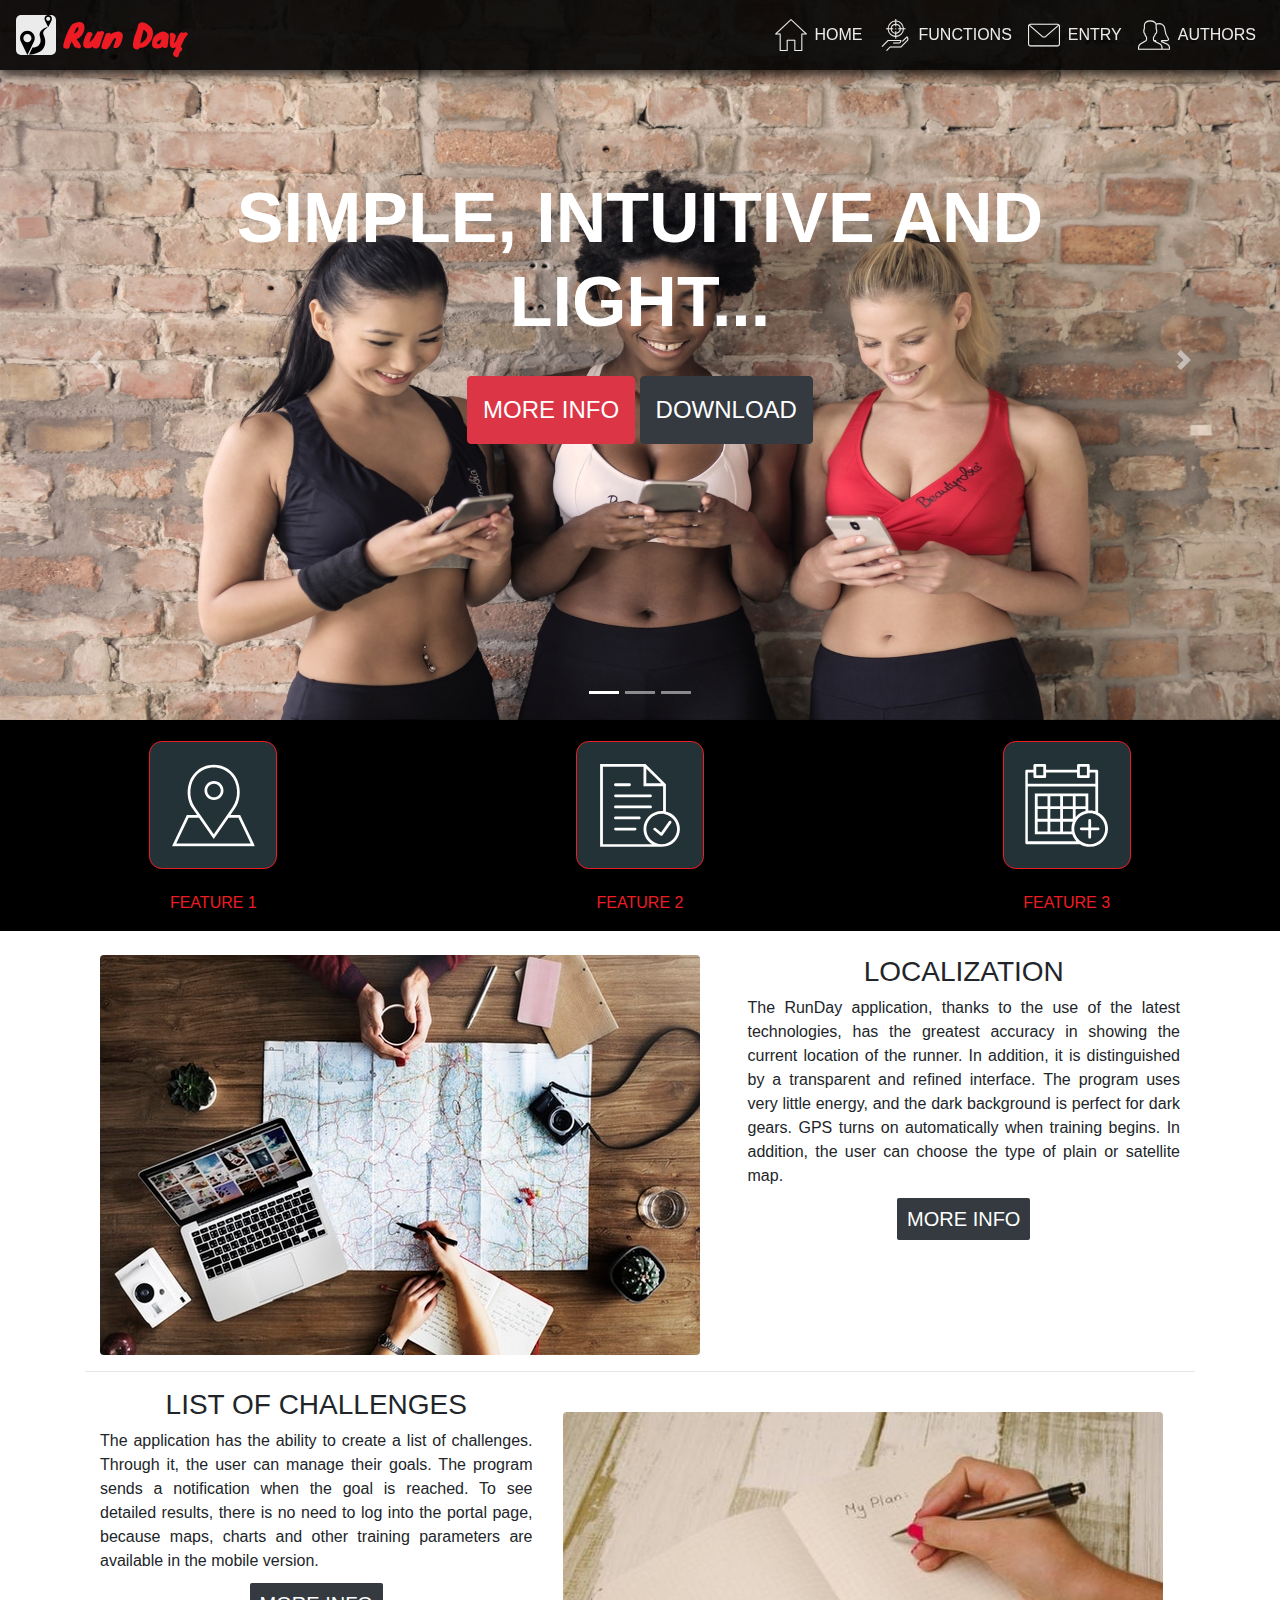
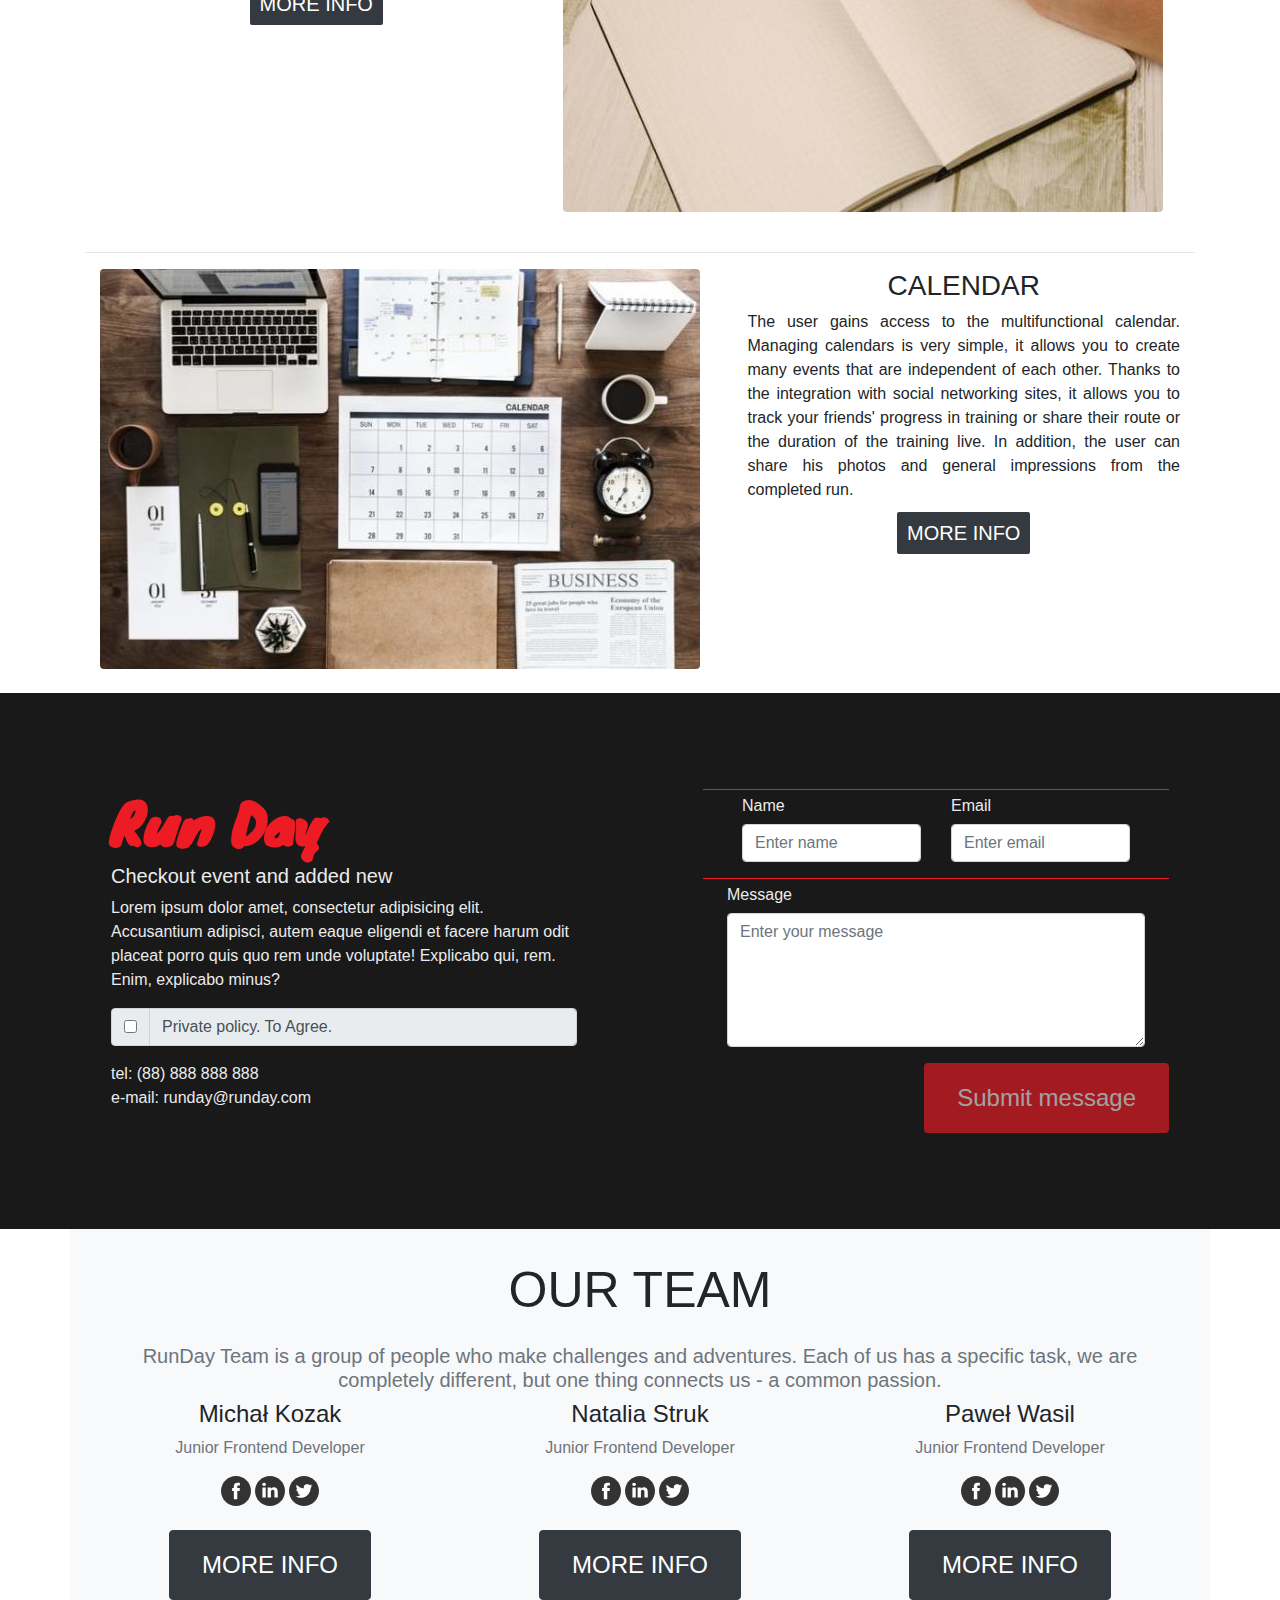
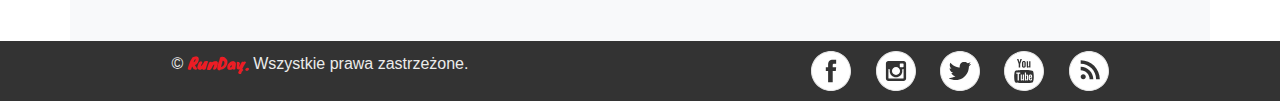
==== commit b8c44b22: "navigation bugs fixed" ====
--- a/index.html
+++ b/index.html
@@ -20,7 +20,6 @@
     <link rel="stylesheet" type="text/css" href="style/cookieStyle.css" />
 </head>
 <body data-spy="scroll" data-target="#top-nav" data-offset="100">
-
 <!--top navigation start - sticky navbar -->
 <nav id="top-nav" class="navbar navbar-expand-lg fixed-top dark_them">
     <a class="navbar-brand dark_them_fon d-flex align-items-center home" href="#">
@@ -34,30 +33,30 @@
     <div class="collapse navbar-collapse" id="navbarNavDropdown">
         <ul class="navbar-nav ml-auto nav-pills">
             <li class="nav-item">
-                <a class="nav-link d-flex align-items-center home" href="#hero">
-                    <i class="flaticon-construction"></i>
-                    <span class="nav-link-home">HOME</span>
+                <a class="nav-link d-flex align-items-center home" href="#go-top">
+                    <i class="flaticon-internet"></i>
+                    <span class="nav-link-home ">HOME</span>
                 </a>
             </li>
             <li class="nav-item">
                 <a class="nav-link d-flex align-items-center functions" href="#features">
-                    <i class="flaticon-technology"></i>
-                    <span class="nav-link-name">FUNCTIONS</span></a>
+                    <i class="flaticon-target"></i>
+                    <span class="nav-link-name ">FUNCTIONS</span></a>
             </li>
             <li class="nav-item">
                 <a class="nav-link d-flex align-items-center nav-entry" href="#form-entry">
-                    <i class="flaticon-mail"></i>
-                    <span class="nav-link-entry">ENTRY</span></a>
+                    <i class="flaticon-multimedia"></i>
+                    <span class="nav-link-entry ">ENTRY</span></a>
             </li>
             <li class="nav-item">
                 <a class="nav-link d-flex align-items-center authors" href="#authors">
-                    <i class="flaticon-users"></i>
-                    <span class="nav-link-authors">AUTHORS</span></a>
+                    <i class="flaticon-profile"></i>
+                    <span class="nav-link-authors ">AUTHORS</span></a>
             </li>
         </ul>
     </div>
 
-        <a class="go_top" href="#go-top" style="display: none;">Go top!</a>
+        <a class="go_top" href="#go-top" style="display: none;"><i class="flaticon-arrows"></i></a>
 
 </nav>
 
@@ -67,7 +66,6 @@
 <div class="container-fluid">
 
     <main>
-<span id="go_top"></span>
 
 
 
--- a/style/main.css
+++ b/style/main.css
@@ -33,4 +33,5 @@
 .row {
     margin-left: 0;
     margin-right: 0;
+
 }
--- a/style/navigation_top.css
+++ b/style/navigation_top.css
@@ -33,6 +33,11 @@
     border-radius: 0;
 }
 
+.outOfTop_ {
+    display: none;
+}
+
+
 .go_top {
     position: absolute;
     margin-top: 90vh;
@@ -45,6 +50,7 @@
     -webkit-animation: bounce 2s infinite;
     -o-animation: bounce 2s infinite;
     animation: bounce 2s infinite;
+    text-decoration: none;
 }
 
 @-webkit-keyframes bounce {
@@ -79,14 +85,3 @@
         transform: translate3d(0, -4px, 0);
     }
 }
-
-nav.navbar.shrink {
-    height: 40px;
-}
-
-
-nav.navbar.shrink .nav-link.active {
-    border-bottom: none;
-    padding-top: 2px;
-
-}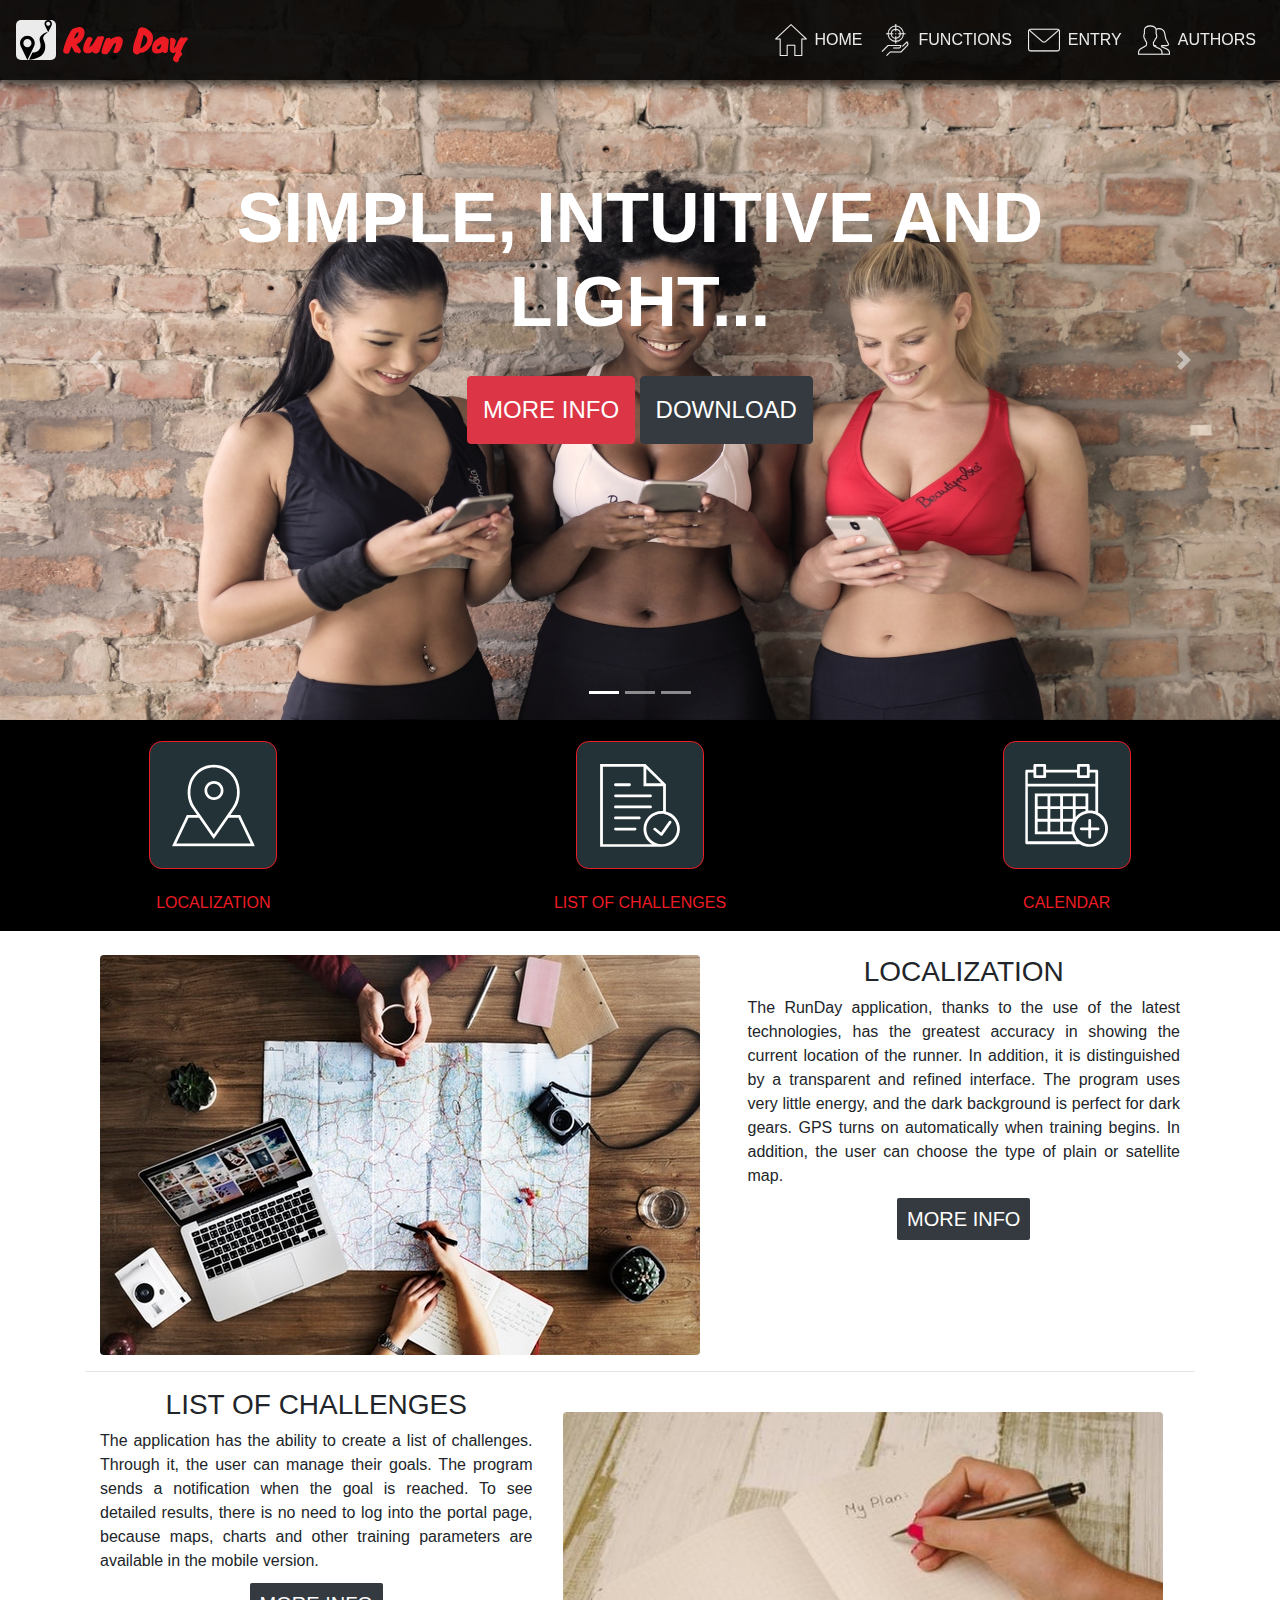
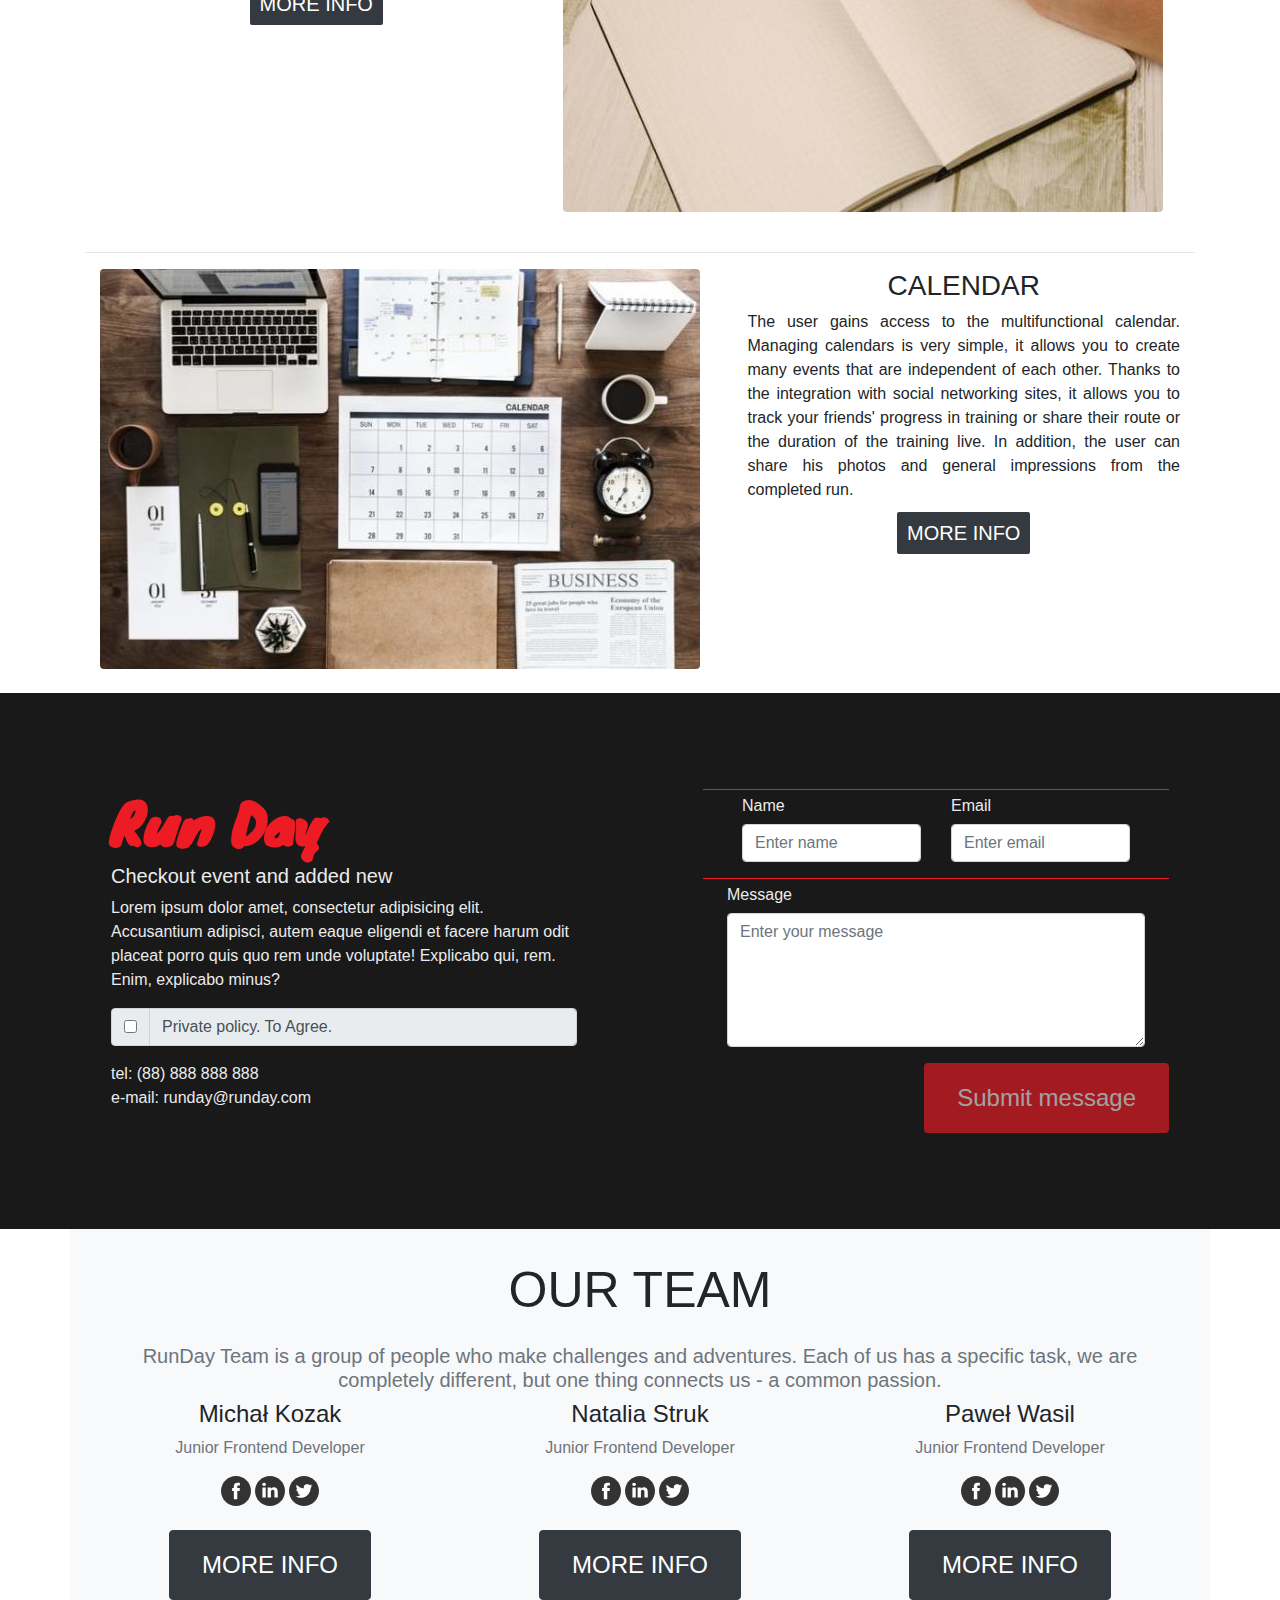
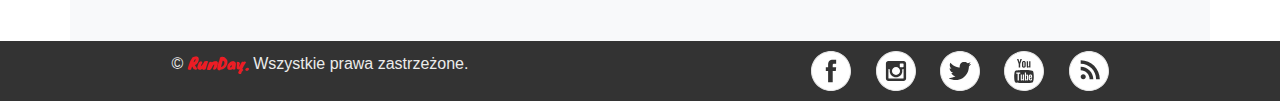
==== commit af871b2f: "change features caption" ====
--- a/index.html
+++ b/index.html
@@ -17,9 +17,12 @@
     <link rel="stylesheet" type="text/css" href="style/form_main.css">
     <link rel="stylesheet" type="text/css" href="style/product.css">
     <link rel="stylesheet" type="text/css" href="img/nav_ico/flaticon.css">
-    <link rel="stylesheet" type="text/css" href="style/cookieStyle.css" />
+    <link rel="stylesheet" type="text/css" href="style/cookieStyle.css"/>
 </head>
+
+
 <body data-spy="scroll" data-target="#top-nav" data-offset="100">
+
 <!--top navigation start - sticky navbar -->
 <nav id="top-nav" class="navbar navbar-expand-lg fixed-top dark_them">
     <a class="navbar-brand dark_them_fon d-flex align-items-center home" href="#">
@@ -28,14 +31,14 @@
     </a>
     <button class="navbar-toggler" type="button" data-toggle="collapse" data-target="#navbarNavDropdown"
             aria-controls="navbarNavDropdown" aria-expanded="false" aria-label="Toggle navigation">
-        <span class="flaticon-artificial-intelligence nav-link"></span>
+        <span class="flaticon-interface-2 nav-link"></span>
     </button>
     <div class="collapse navbar-collapse" id="navbarNavDropdown">
         <ul class="navbar-nav ml-auto nav-pills">
             <li class="nav-item">
-                <a class="nav-link d-flex align-items-center home" href="#go-top">
+                <a class="nav-link d-flex align-items-center home" href="#go_top">
                     <i class="flaticon-internet"></i>
-                    <span class="nav-link-home ">HOME</span>
+                    <span class="nav-link-home home ">HOME</span>
                 </a>
             </li>
             <li class="nav-item">
@@ -56,7 +59,7 @@
         </ul>
     </div>
 
-        <a class="go_top" href="#go-top" style="display: none;"><i class="flaticon-arrows"></i></a>
+    <a class="go_top" href="#go-top" style="display: none;"><i class="flaticon-arrows"></i></a>
 
 </nav>
 
@@ -67,7 +70,7 @@
 
     <main>
 
-
+        <span id="go_top"></span>
 
         <section id="hero">
 
@@ -82,7 +85,8 @@
 
                     <div class="carousel-item active">
 
-                        <img class="d-block w-100 hero" src="img/hero/active-activity-aerobic-905336__2_.jpg" alt="First slide">
+                        <img class="d-block w-100 hero" src="img/hero/active-activity-aerobic-905336__2_.jpg"
+                             alt="First slide">
 
                         <div class="carousel-caption d-none d-md-block">
                             <h2 class="text-uppercase text-runday">Simple, intuitive and light...</h2>
@@ -103,7 +107,8 @@
                         </div>
                     </div>
                     <div class="carousel-item">
-                        <img class="d-block w-100 hero" src="img/hero/running-runner-long-distance-fitness-40751.jpg" alt="First slide">
+                        <img class="d-block w-100 hero" src="img/hero/running-runner-long-distance-fitness-40751.jpg"
+                             alt="First slide">
                         <div class="carousel-caption d-none d-md-block">
                             <h2 class="text-uppercase text-runday">Start playing...</h2>
                             <br>
@@ -130,19 +135,19 @@
                 <a href="#feature1">
                     <figure class="feature-figure">
                         <img src="./img/functions_iko/nav-icon.svg" alt="ikona flagi" class="feature-icon">
-                        <figcaption class="icon-caption">Feature 1</figcaption>
+                        <figcaption class="icon-caption">LOCALIZATION</figcaption>
                     </figure>
                 </a>
                 <a href="#feature2">
                     <figure class="feature-figure">
                         <img src="./img/functions_iko/tick.svg" alt="ikona flagi" class="feature-icon">
-                        <figcaption class="icon-caption">Feature 2</figcaption>
+                        <figcaption class="icon-caption">LIST OF CHALLENGES</figcaption>
                     </figure>
                 </a>
                 <a href="#feature3">
                     <figure class="feature-figure">
                         <img src="./img/functions_iko/calendar.svg" alt="ikona flagi" class="feature-icon">
-                        <figcaption class="icon-caption">Feature 3</figcaption>
+                        <figcaption class="icon-caption">CALENDAR</figcaption>
                     </figure>
                 </a>
             </div>
@@ -162,7 +167,11 @@
                 </div>
                 <div class="col-md-5 center-runday">
                     <h3>LOCALIZATION</h3>
-                    <p class="text-justify">The RunDay application, thanks to the use of the latest technologies, has the greatest accuracy in showing the current location of the runner. In addition, it is distinguished by a transparent and refined interface. The program uses very little energy, and the dark background is perfect for dark gears. GPS turns on automatically when training begins. In addition, the user can choose the type of plain or satellite map.</p>
+                    <p class="text-justify">The RunDay application, thanks to the use of the latest technologies, has
+                        the greatest accuracy in showing the current location of the runner. In addition, it is
+                        distinguished by a transparent and refined interface. The program uses very little energy, and
+                        the dark background is perfect for dark gears. GPS turns on automatically when training begins.
+                        In addition, the user can choose the type of plain or satellite map.</p>
                     <a class="btn-dark btn-runday" href="#">MORE INFO</a>
                 </div>
             </div>
@@ -173,12 +182,15 @@
             <div class="row">
                 <div class="col-md-5 center-runday">
                     <h3>LIST OF CHALLENGES</h3>
-                    <p class="text-justify">The application has the ability to create a list of challenges. Through it, the user can manage their goals. The program sends a notification when the goal is reached. To see detailed results, there is no need to log into the portal page, because maps, charts and other training parameters are available in the mobile version.</p>
+                    <p class="text-justify">The application has the ability to create a list of challenges. Through it,
+                        the user can manage their goals. The program sends a notification when the goal is reached. To
+                        see detailed results, there is no need to log into the portal page, because maps, charts and
+                        other training parameters are available in the mobile version.</p>
                     <a class="btn-runday btn-dark" href="#">MORE INFO</a>
                 </div>
                 <br>
                 <div class="col-md-7">
-                <br>
+                    <br>
                     <a href="#">
                         <img class="img-fluid rounded mb-3 mb-md-0" src="img/hero/pexels-photo-58457_new.jpg" alt="">
                     </a>
@@ -198,7 +210,11 @@
                 </div>
                 <div class="col-md-5 center-runday">
                     <h3>CALENDAR</h3>
-                    <p class="text-justify">The user gains access to the multifunctional calendar. Managing calendars is very simple, it allows you to create many events that are independent of each other. Thanks to the integration with social networking sites, it allows you to track your friends' progress in training or share their route or the duration of the training live. In addition, the user can share his photos and general impressions from the completed run.</p>
+                    <p class="text-justify">The user gains access to the multifunctional calendar. Managing calendars is
+                        very simple, it allows you to create many events that are independent of each other. Thanks to
+                        the integration with social networking sites, it allows you to track your friends' progress in
+                        training or share their route or the duration of the training live. In addition, the user can
+                        share his photos and general impressions from the completed run.</p>
                     <a class="btn-runday btn-dark" href="#">MORE INFO</a>
                 </div>
             </div>
--- a/style/navigation_top.css
+++ b/style/navigation_top.css
@@ -2,9 +2,7 @@
 #top-nav {
     box-shadow: 0 0.4em 0.6em 0 rgba(0,0,0,0.70);
 }
-.navbar{
-    height: 70px;
-}
+
 .logo-main{
     max-width: 2em;
     max-height: 2em;
